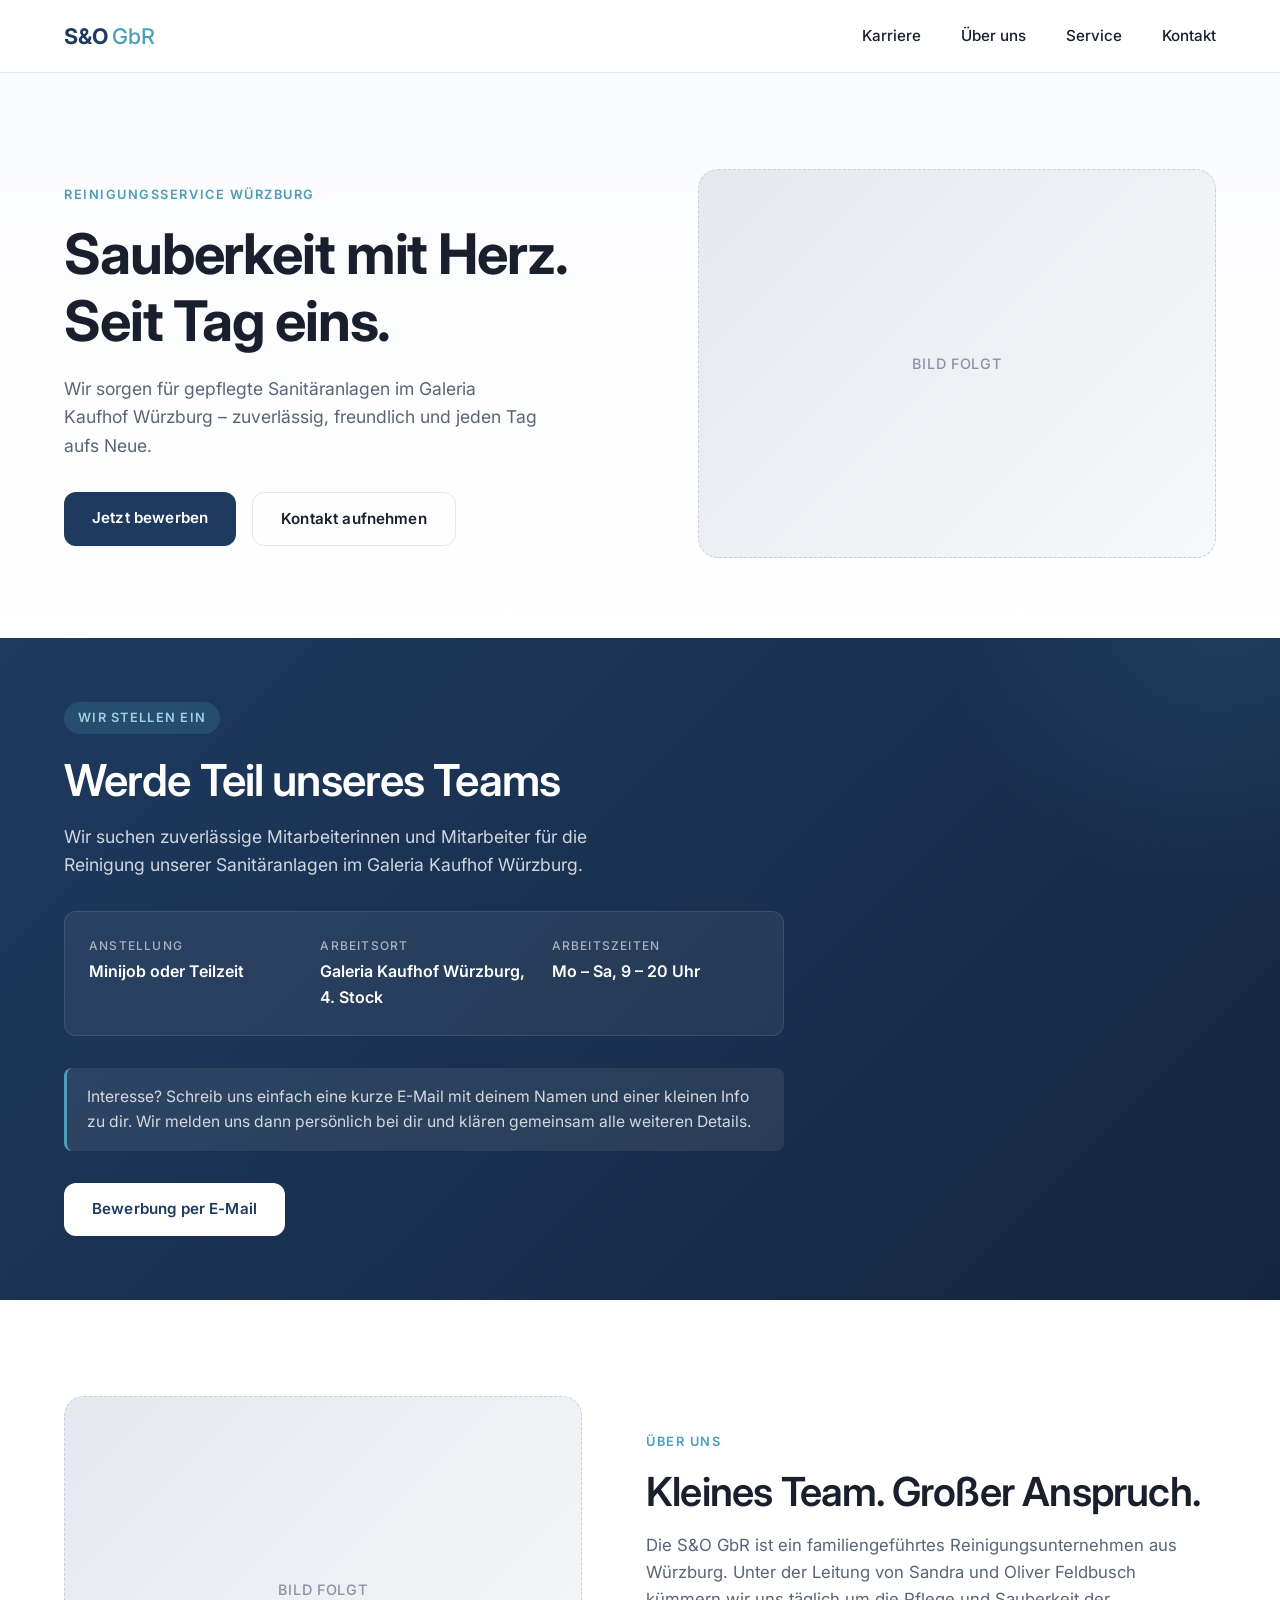
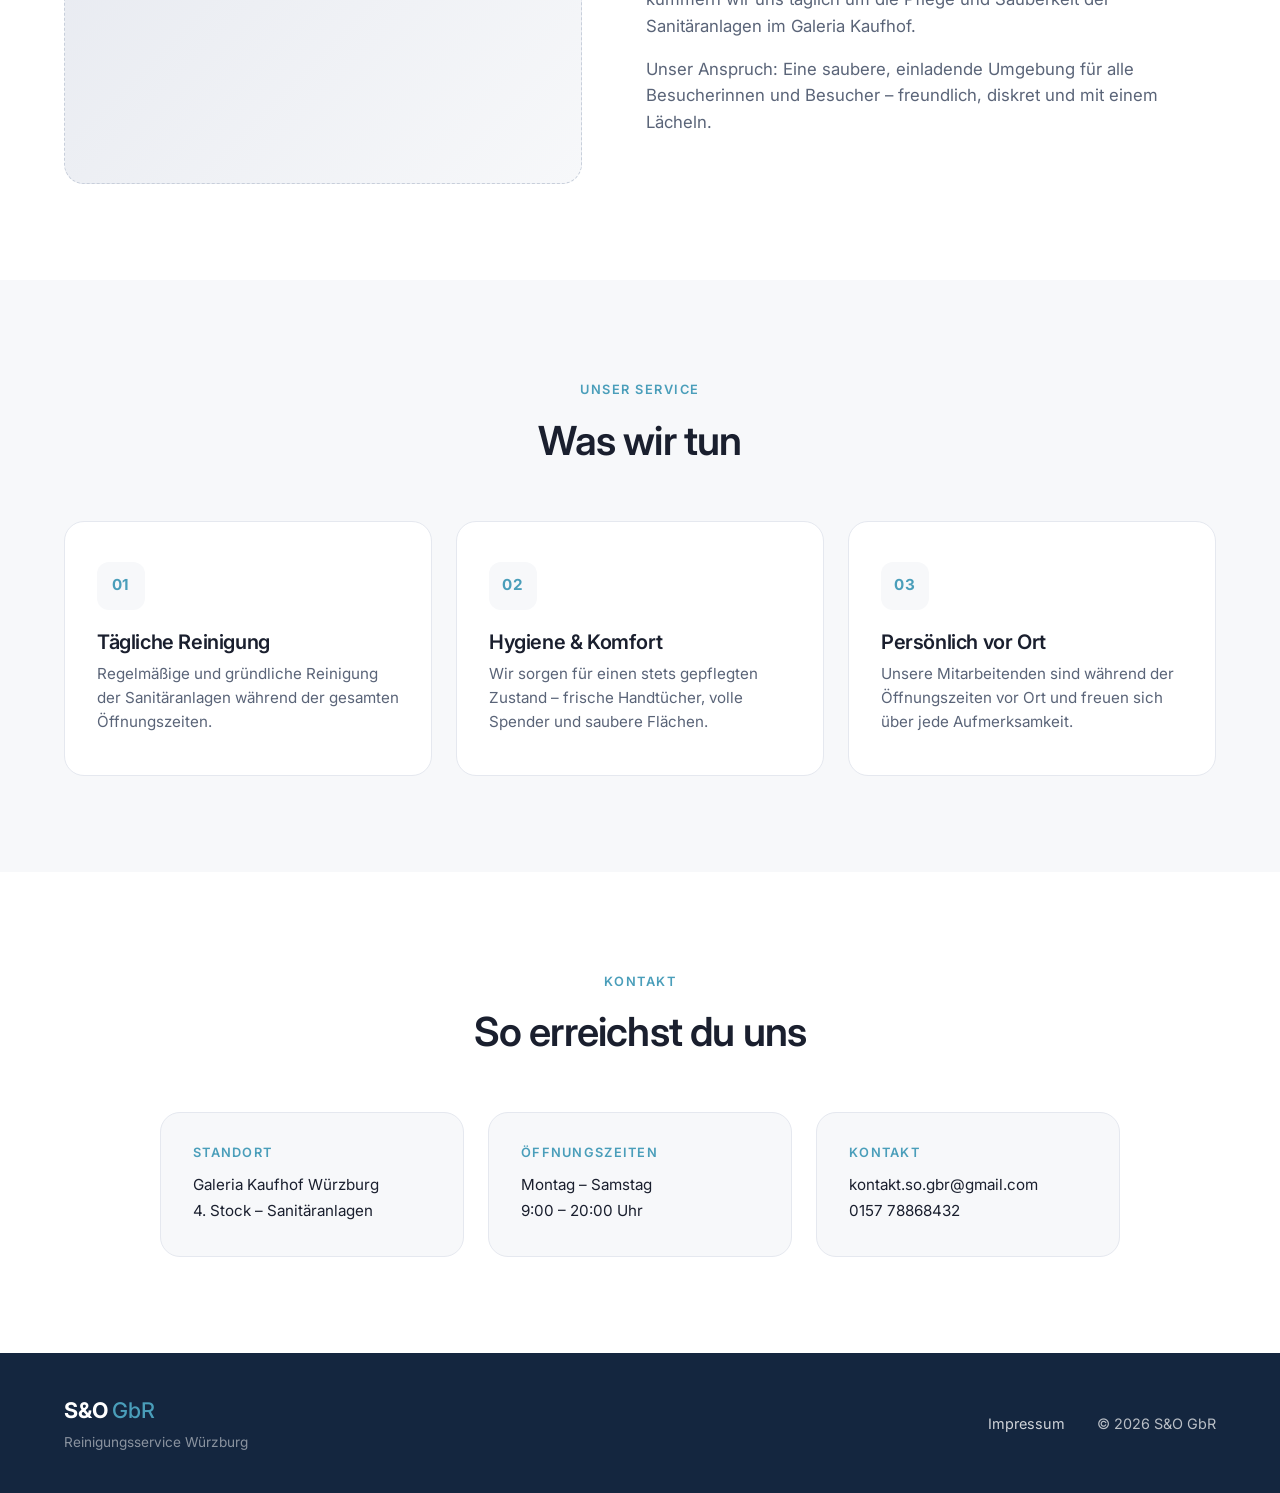
==== index.html @ 0037eb03 "Initial commit: S&O GbR Webseite" ====
<!DOCTYPE html>
<html lang="de">
<head>
    <meta charset="UTF-8">
    <meta name="viewport" content="width=device-width, initial-scale=1.0, viewport-fit=cover">
    <meta name="theme-color" content="#1e3a5f">

    <!-- SEO: Primary Meta Tags -->
    <title>S&O GbR – Reinigungsservice Galeria Kaufhof Würzburg | Sanitärreinigung</title>
    <meta name="description" content="S&O GbR – Professioneller Reinigungsservice für die Sanitäranlagen im Galeria Kaufhof Würzburg. Täglich gepflegte WC-Anlagen im 4. Stock. Wir suchen Mitarbeiter (Minijob/Teilzeit).">
    <meta name="keywords" content="Reinigungsservice Würzburg, Sanitärreinigung, Galeria Kaufhof Würzburg, WC Reinigung, Toilettenreinigung, S&O GbR, Minijob Würzburg, Reinigungskraft Würzburg, Jobs Reinigung Würzburg">
    <meta name="author" content="S&O GbR">
    <meta name="robots" content="index, follow">
    <meta name="language" content="German">
    <meta name="geo.region" content="DE-BY">
    <meta name="geo.placename" content="Würzburg">
    <meta name="geo.position" content="49.7913;9.9534">
    <meta name="ICBM" content="49.7913, 9.9534">

    <!-- Open Graph / Facebook -->
    <meta property="og:type" content="website">
    <meta property="og:locale" content="de_DE">
    <meta property="og:title" content="S&O GbR – Reinigungsservice Galeria Kaufhof Würzburg">
    <meta property="og:description" content="Professioneller Reinigungsservice für die Sanitäranlagen im Galeria Kaufhof Würzburg. Wir stellen ein – Minijob & Teilzeit verfügbar.">
    <meta property="og:site_name" content="S&O GbR">

    <!-- Twitter -->
    <meta name="twitter:card" content="summary_large_image">
    <meta name="twitter:title" content="S&O GbR – Reinigungsservice Galeria Kaufhof Würzburg">
    <meta name="twitter:description" content="Professioneller Reinigungsservice für die Sanitäranlagen im Galeria Kaufhof Würzburg.">

    <!-- Canonical -->
    <link rel="canonical" href="https://so-gbr.de/">

    <!-- Fonts & Stylesheet -->
    <link rel="stylesheet" href="style.css">
    <link rel="preconnect" href="https://fonts.googleapis.com">
    <link rel="preconnect" href="https://fonts.gstatic.com" crossorigin>
    <link href="https://fonts.googleapis.com/css2?family=Inter:wght@300;400;500;600;700&display=swap" rel="stylesheet">

    <!-- Structured Data (Schema.org) -->
    <script type="application/ld+json">
    {
        "@context": "https://schema.org",
        "@type": "LocalBusiness",
        "name": "S&O GbR",
        "description": "Reinigungsservice für die Sanitäranlagen im Galeria Kaufhof Würzburg.",
        "image": "https://so-gbr.de/images/og-image.jpg",
        "address": {
            "@type": "PostalAddress",
            "streetAddress": "Pariser Str. 1",
            "addressLocality": "Würzburg",
            "postalCode": "97084",
            "addressCountry": "DE"
        },
        "geo": {
            "@type": "GeoCoordinates",
            "latitude": 49.7913,
            "longitude": 9.9534
        },
        "telephone": "+4915778868432",
        "email": "kontakt.so.gbr@gmail.com",
        "openingHoursSpecification": [{
            "@type": "OpeningHoursSpecification",
            "dayOfWeek": ["Monday", "Tuesday", "Wednesday", "Thursday", "Friday", "Saturday"],
            "opens": "09:00",
            "closes": "20:00"
        }],
        "areaServed": {
            "@type": "City",
            "name": "Würzburg"
        }
    }
    </script>
</head>
<body>

    <!-- NAVIGATION -->
    <nav class="nav" role="navigation" aria-label="Hauptnavigation">
        <div class="container nav-inner">
            <a href="index.html" class="logo" aria-label="S&O GbR Startseite">S&amp;O <span>GbR</span></a>
            <button class="nav-toggle" aria-label="Menü öffnen" aria-expanded="false" aria-controls="nav-menu">
                <span></span>
                <span></span>
                <span></span>
            </button>
            <ul class="nav-links" id="nav-menu">
                <li><a href="#karriere">Karriere</a></li>
                <li><a href="#ueber-uns">Über uns</a></li>
                <li><a href="#service">Service</a></li>
                <li><a href="#kontakt">Kontakt</a></li>
            </ul>
        </div>
    </nav>

    <!-- HERO -->
    <header class="hero">
        <div class="container hero-inner">
            <div class="hero-text">
                <span class="eyebrow">Reinigungsservice Würzburg</span>
                <h1>Sauberkeit mit Herz.<br>Seit Tag eins.</h1>
                <p class="hero-sub">Wir sorgen für gepflegte Sanitäranlagen im Galeria Kaufhof Würzburg – zuverlässig, freundlich und jeden Tag aufs Neue.</p>
                <div class="hero-cta">
                    <a href="#karriere" class="btn btn-primary">Jetzt bewerben</a>
                    <a href="#kontakt" class="btn btn-ghost">Kontakt aufnehmen</a>
                </div>
            </div>
            <div class="hero-image">
                <div class="image-placeholder" role="img" aria-label="Platzhalter für Bild">
                    <span>Bild folgt</span>
                </div>
            </div>
        </div>
    </header>

    <!-- JOB BANNER -->
    <section class="job-banner" id="karriere" aria-labelledby="karriere-heading">
        <div class="container job-banner-inner">
            <div class="job-banner-content">
                <span class="job-badge">Wir stellen ein</span>
                <h2 id="karriere-heading">Werde Teil unseres Teams</h2>
                <p>Wir suchen zuverlässige Mitarbeiterinnen und Mitarbeiter für die Reinigung unserer Sanitäranlagen im Galeria Kaufhof Würzburg.</p>
                <ul class="job-features">
                    <li>
                        <span class="job-feature-label">Anstellung</span>
                        <span class="job-feature-value">Minijob oder Teilzeit</span>
                    </li>
                    <li>
                        <span class="job-feature-label">Arbeitsort</span>
                        <span class="job-feature-value">Galeria Kaufhof Würzburg, 4. Stock</span>
                    </li>
                    <li>
                        <span class="job-feature-label">Arbeitszeiten</span>
                        <span class="job-feature-value">Mo – Sa, 9 – 20 Uhr</span>
                    </li>
                </ul>
                <p class="job-hint">Interesse? Schreib uns einfach eine kurze E-Mail mit deinem Namen und einer kleinen Info zu dir. Wir melden uns dann persönlich bei dir und klären gemeinsam alle weiteren Details.</p>
                <a href="mailto:kontakt.so.gbr@gmail.com?subject=Bewerbung%20S%26O%20GbR" class="btn btn-primary">Bewerbung per E-Mail</a>
            </div>
        </div>
    </section>

    <!-- ÜBER UNS -->
    <section class="section" id="ueber-uns" aria-labelledby="ueber-heading">
        <div class="container section-grid">
            <div class="section-image">
                <div class="image-placeholder" role="img" aria-label="Platzhalter für Bild">
                    <span>Bild folgt</span>
                </div>
            </div>
            <div class="section-text">
                <span class="eyebrow">Über uns</span>
                <h2 id="ueber-heading">Kleines Team. Großer Anspruch.</h2>
                <p>Die S&amp;O GbR ist ein familiengeführtes Reinigungsunternehmen aus Würzburg. Unter der Leitung von Sandra und Oliver Feldbusch kümmern wir uns täglich um die Pflege und Sauberkeit der Sanitäranlagen im Galeria Kaufhof.</p>
                <p>Unser Anspruch: Eine saubere, einladende Umgebung für alle Besucherinnen und Besucher – freundlich, diskret und mit einem Lächeln.</p>
            </div>
        </div>
    </section>

    <!-- SERVICE -->
    <section class="section section-alt" id="service" aria-labelledby="service-heading">
        <div class="container">
            <div class="section-header">
                <span class="eyebrow">Unser Service</span>
                <h2 id="service-heading">Was wir tun</h2>
            </div>
            <div class="service-grid">
                <article class="service-card">
                    <div class="service-icon" aria-hidden="true">01</div>
                    <h3>Tägliche Reinigung</h3>
                    <p>Regelmäßige und gründliche Reinigung der Sanitäranlagen während der gesamten Öffnungszeiten.</p>
                </article>
                <article class="service-card">
                    <div class="service-icon" aria-hidden="true">02</div>
                    <h3>Hygiene &amp; Komfort</h3>
                    <p>Wir sorgen für einen stets gepflegten Zustand – frische Handtücher, volle Spender und saubere Flächen.</p>
                </article>
                <article class="service-card">
                    <div class="service-icon" aria-hidden="true">03</div>
                    <h3>Persönlich vor Ort</h3>
                    <p>Unsere Mitarbeitenden sind während der Öffnungszeiten vor Ort und freuen sich über jede Aufmerksamkeit.</p>
                </article>
            </div>
        </div>
    </section>

    <!-- KONTAKT -->
    <section class="section" id="kontakt" aria-labelledby="kontakt-heading">
        <div class="container">
            <div class="section-header">
                <span class="eyebrow">Kontakt</span>
                <h2 id="kontakt-heading">So erreichst du uns</h2>
            </div>
            <div class="contact-grid contact-grid-3">
                <div class="contact-card">
                    <h3>Standort</h3>
                    <p>Galeria Kaufhof Würzburg<br>4. Stock – Sanitäranlagen</p>
                </div>
                <div class="contact-card">
                    <h3>Öffnungszeiten</h3>
                    <p>Montag – Samstag<br>9:00 – 20:00 Uhr</p>
                </div>
                <div class="contact-card">
                    <h3>Kontakt</h3>
                    <p>
                        <a href="mailto:kontakt.so.gbr@gmail.com">kontakt.so.gbr@gmail.com</a><br>
                        <a href="tel:+4915778868432">0157 78868432</a>
                    </p>
                </div>
            </div>
        </div>
    </section>

    <!-- FOOTER -->
    <footer class="footer">
        <div class="container footer-inner">
            <div class="footer-left">
                <span class="logo">S&amp;O <span>GbR</span></span>
                <p>Reinigungsservice Würzburg</p>
            </div>
            <div class="footer-right">
                <a href="impressum.html">Impressum</a>
                <span>&copy; <span id="year"></span> S&amp;O GbR</span>
            </div>
        </div>
    </footer>

    <script>
        // Footer year
        document.getElementById('year').textContent = new Date().getFullYear();

        // Mobile menu toggle
        const navToggle = document.querySelector('.nav-toggle');
        const navLinks = document.getElementById('nav-menu');
        navToggle.addEventListener('click', () => {
            const expanded = navToggle.getAttribute('aria-expanded') === 'true';
            navToggle.setAttribute('aria-expanded', String(!expanded));
            navLinks.classList.toggle('is-open');
            navToggle.classList.toggle('is-open');
        });
        // Close menu after link click (mobile)
        navLinks.querySelectorAll('a').forEach(link => {
            link.addEventListener('click', () => {
                navLinks.classList.remove('is-open');
                navToggle.classList.remove('is-open');
                navToggle.setAttribute('aria-expanded', 'false');
            });
        });
    </script>
</body>
</html>
---- style.css ----
/* ============================================
   S&O GbR – Stylesheet
   Clean, minimalistic, professional
   ============================================ */

:root {
    --color-bg: #ffffff;
    --color-bg-alt: #f7f8fa;
    --color-text: #1a1f2e;
    --color-text-muted: #5a6478;
    --color-border: #e5e8ef;
    --color-primary: #1e3a5f;
    --color-primary-dark: #14263f;
    --color-accent: #4a9eba;
    --color-white: #ffffff;

    --radius: 12px;
    --radius-lg: 20px;
    --shadow-sm: 0 1px 2px rgba(20, 38, 63, 0.04);
    --shadow-md: 0 8px 24px rgba(20, 38, 63, 0.08);
    --shadow-lg: 0 20px 60px rgba(20, 38, 63, 0.12);

    --transition: 0.25s ease;
}

* {
    margin: 0;
    padding: 0;
    box-sizing: border-box;
}

html {
    scroll-behavior: smooth;
}

body {
    font-family: 'Inter', -apple-system, BlinkMacSystemFont, 'Segoe UI', sans-serif;
    font-size: 16px;
    line-height: 1.6;
    color: var(--color-text);
    background: var(--color-bg);
    -webkit-font-smoothing: antialiased;
    -moz-osx-font-smoothing: grayscale;
}

.container {
    max-width: 1200px;
    margin: 0 auto;
    padding: 0 24px;
}

/* TYPOGRAPHY */
h1, h2, h3 {
    font-weight: 600;
    line-height: 1.2;
    letter-spacing: -0.02em;
    color: var(--color-text);
}

h1 {
    font-size: clamp(2.2rem, 5vw, 3.5rem);
    font-weight: 700;
}

h2 {
    font-size: clamp(1.75rem, 3.5vw, 2.5rem);
    margin-bottom: 1rem;
}

h3 {
    font-size: 1.25rem;
    margin-bottom: 0.5rem;
}

p {
    color: var(--color-text-muted);
}

.eyebrow {
    display: inline-block;
    font-size: 0.8rem;
    font-weight: 600;
    text-transform: uppercase;
    letter-spacing: 0.12em;
    color: var(--color-accent);
    margin-bottom: 1rem;
}

/* NAVIGATION */
.nav {
    position: sticky;
    top: 0;
    z-index: 100;
    background: rgba(255, 255, 255, 0.85);
    backdrop-filter: saturate(180%) blur(12px);
    -webkit-backdrop-filter: saturate(180%) blur(12px);
    border-bottom: 1px solid var(--color-border);
}

.nav-inner {
    display: flex;
    align-items: center;
    justify-content: space-between;
    height: 72px;
}

.logo {
    font-size: 1.35rem;
    font-weight: 700;
    color: var(--color-primary);
    text-decoration: none;
    letter-spacing: -0.01em;
}

.logo span {
    color: var(--color-accent);
    font-weight: 500;
}

.nav-links {
    display: flex;
    list-style: none;
    gap: 2.5rem;
    align-items: center;
}

.nav-links a {
    color: var(--color-text);
    text-decoration: none;
    font-size: 0.95rem;
    font-weight: 500;
    transition: color var(--transition);
}

.nav-links a:hover {
    color: var(--color-accent);
}

/* MOBILE NAV TOGGLE (Hamburger) */
.nav-toggle {
    display: none;
    background: transparent;
    border: none;
    cursor: pointer;
    padding: 8px;
    width: 44px;
    height: 44px;
    flex-direction: column;
    justify-content: center;
    align-items: center;
    gap: 5px;
    z-index: 110;
}

.nav-toggle span {
    display: block;
    width: 24px;
    height: 2px;
    background: var(--color-text);
    border-radius: 2px;
    transition: transform var(--transition), opacity var(--transition);
    transform-origin: center;
}

.nav-toggle.is-open span:nth-child(1) {
    transform: translateY(7px) rotate(45deg);
}

.nav-toggle.is-open span:nth-child(2) {
    opacity: 0;
}

.nav-toggle.is-open span:nth-child(3) {
    transform: translateY(-7px) rotate(-45deg);
}

/* BUTTONS */
.btn {
    display: inline-block;
    padding: 14px 28px;
    border-radius: var(--radius);
    font-size: 0.95rem;
    font-weight: 600;
    text-decoration: none;
    transition: all var(--transition);
    cursor: pointer;
    border: none;
    letter-spacing: 0.01em;
}

.btn-primary {
    background: var(--color-primary);
    color: var(--color-white);
    box-shadow: var(--shadow-sm);
}

.btn-primary:hover {
    background: var(--color-primary-dark);
    transform: translateY(-2px);
    box-shadow: var(--shadow-md);
}

.btn-ghost {
    background: transparent;
    color: var(--color-text);
    border: 1px solid var(--color-border);
}

.btn-ghost:hover {
    border-color: var(--color-primary);
    color: var(--color-primary);
}

/* HERO */
.hero {
    padding: 6rem 0 5rem;
    background: linear-gradient(180deg, #fafbfd 0%, #ffffff 100%);
}

.hero-inner {
    display: grid;
    grid-template-columns: 1.1fr 1fr;
    gap: 4rem;
    align-items: center;
}

.hero-text h1 {
    margin-bottom: 1.25rem;
}

.hero-sub {
    font-size: 1.1rem;
    margin-bottom: 2rem;
    max-width: 480px;
}

.hero-cta {
    display: flex;
    gap: 1rem;
    flex-wrap: wrap;
}

.hero-image {
    position: relative;
}

/* IMAGE PLACEHOLDER */
.image-placeholder {
    width: 100%;
    aspect-ratio: 4 / 3;
    background: linear-gradient(135deg, #e5e8ef 0%, #f7f8fa 100%);
    border: 1px dashed #c8cfdb;
    border-radius: var(--radius-lg);
    display: flex;
    align-items: center;
    justify-content: center;
    color: #8a94a8;
    font-size: 0.9rem;
    font-weight: 500;
    letter-spacing: 0.05em;
    text-transform: uppercase;
}

/* JOB BANNER */
.job-banner {
    padding: 4rem 0;
    background: linear-gradient(135deg, var(--color-primary) 0%, var(--color-primary-dark) 100%);
    color: var(--color-white);
    position: relative;
    overflow: hidden;
}

.job-banner::before {
    content: '';
    position: absolute;
    top: -50%;
    right: -20%;
    width: 600px;
    height: 600px;
    background: radial-gradient(circle, rgba(74, 158, 186, 0.15) 0%, transparent 70%);
    pointer-events: none;
}

.job-banner-inner {
    position: relative;
    z-index: 1;
}

.job-banner-content {
    max-width: 720px;
}

.job-badge {
    display: inline-block;
    padding: 6px 14px;
    background: rgba(74, 158, 186, 0.2);
    color: #9dd0e0;
    border-radius: 100px;
    font-size: 0.8rem;
    font-weight: 600;
    text-transform: uppercase;
    letter-spacing: 0.1em;
    margin-bottom: 1.25rem;
}

.job-banner h2 {
    color: var(--color-white);
    font-size: clamp(1.8rem, 4vw, 2.75rem);
    margin-bottom: 1rem;
}

.job-banner p {
    color: rgba(255, 255, 255, 0.8);
    font-size: 1.1rem;
    margin-bottom: 2rem;
    max-width: 580px;
}

.job-hint {
    background: rgba(255, 255, 255, 0.08);
    border-left: 3px solid var(--color-accent);
    padding: 1rem 1.25rem;
    border-radius: 8px;
    font-size: 0.98rem !important;
    line-height: 1.65 !important;
    margin-top: -0.5rem !important;
    margin-bottom: 2rem !important;
    max-width: none !important;
}

.job-features {
    list-style: none;
    display: grid;
    grid-template-columns: repeat(3, 1fr);
    gap: 1.5rem;
    margin-bottom: 2.5rem;
    padding: 1.5rem;
    background: rgba(255, 255, 255, 0.06);
    border: 1px solid rgba(255, 255, 255, 0.1);
    border-radius: var(--radius);
}

.job-features li {
    display: flex;
    flex-direction: column;
    gap: 4px;
}

.job-feature-label {
    font-size: 0.75rem;
    text-transform: uppercase;
    letter-spacing: 0.1em;
    color: rgba(255, 255, 255, 0.6);
    font-weight: 500;
}

.job-feature-value {
    font-size: 1rem;
    color: var(--color-white);
    font-weight: 600;
}

.job-banner .btn-primary {
    background: var(--color-white);
    color: var(--color-primary);
}

.job-banner .btn-primary:hover {
    background: #f0f4fa;
}

/* SECTIONS */
.section {
    padding: 6rem 0;
}

.section-alt {
    background: var(--color-bg-alt);
}

.section-header {
    text-align: center;
    max-width: 600px;
    margin: 0 auto 3.5rem;
}

.section-grid {
    display: grid;
    grid-template-columns: 1fr 1.1fr;
    gap: 4rem;
    align-items: center;
}

.section-text p {
    margin-bottom: 1rem;
    font-size: 1.05rem;
}

/* SERVICE CARDS */
.service-grid {
    display: grid;
    grid-template-columns: repeat(3, 1fr);
    gap: 1.5rem;
}

.service-card {
    background: var(--color-white);
    padding: 2.5rem 2rem;
    border-radius: var(--radius-lg);
    border: 1px solid var(--color-border);
    transition: all var(--transition);
}

.service-card:hover {
    transform: translateY(-4px);
    box-shadow: var(--shadow-md);
    border-color: transparent;
}

.service-icon {
    display: inline-flex;
    align-items: center;
    justify-content: center;
    width: 48px;
    height: 48px;
    background: var(--color-bg-alt);
    color: var(--color-accent);
    border-radius: 12px;
    font-weight: 700;
    font-size: 0.95rem;
    margin-bottom: 1.25rem;
    letter-spacing: 0.05em;
}

.service-card p {
    font-size: 0.95rem;
}

/* CONTACT */
.contact-grid {
    display: grid;
    grid-template-columns: repeat(4, 1fr);
    gap: 1.5rem;
}

.contact-grid-3 {
    grid-template-columns: repeat(3, 1fr);
    max-width: 960px;
    margin: 0 auto;
}

.contact-card {
    background: var(--color-bg-alt);
    padding: 2rem;
    border-radius: var(--radius-lg);
    border: 1px solid var(--color-border);
}

.contact-card h3 {
    font-size: 0.8rem;
    text-transform: uppercase;
    letter-spacing: 0.1em;
    color: var(--color-accent);
    margin-bottom: 0.75rem;
    font-weight: 600;
}

.contact-card p {
    color: var(--color-text);
    font-size: 0.95rem;
    line-height: 1.7;
}

.contact-card a {
    color: var(--color-text);
    text-decoration: none;
    transition: color var(--transition);
}

.contact-card a:hover {
    color: var(--color-accent);
}

/* FOOTER */
.footer {
    background: var(--color-primary-dark);
    color: rgba(255, 255, 255, 0.7);
    padding: 2.5rem 0;
}

.footer-inner {
    display: flex;
    align-items: center;
    justify-content: space-between;
    flex-wrap: wrap;
    gap: 1rem;
}

.footer .logo {
    color: var(--color-white);
}

.footer .logo span {
    color: var(--color-accent);
}

.footer-left p {
    font-size: 0.85rem;
    color: rgba(255, 255, 255, 0.5);
    margin-top: 4px;
}

.footer-right {
    display: flex;
    align-items: center;
    gap: 2rem;
    font-size: 0.9rem;
}

.footer-right a {
    color: rgba(255, 255, 255, 0.8);
    text-decoration: none;
    transition: color var(--transition);
}

.footer-right a:hover {
    color: var(--color-white);
}

/* IMPRESSUM PAGE */
.page-header {
    padding: 5rem 0 3rem;
    background: var(--color-bg-alt);
    border-bottom: 1px solid var(--color-border);
}

.page-header h1 {
    font-size: clamp(2rem, 4vw, 3rem);
}

.legal-content {
    padding: 4rem 0 6rem;
    max-width: 800px;
    margin: 0 auto;
}

.legal-content h2 {
    font-size: 1.4rem;
    margin-top: 2.5rem;
    margin-bottom: 0.75rem;
    color: var(--color-primary);
}

.legal-content h2:first-child {
    margin-top: 0;
}

.legal-content p {
    margin-bottom: 1rem;
    color: var(--color-text);
    font-size: 1rem;
    line-height: 1.75;
}

.legal-content a {
    color: var(--color-accent);
    text-decoration: none;
}

.legal-content a:hover {
    text-decoration: underline;
}

.back-link {
    display: inline-block;
    margin-bottom: 2rem;
    color: var(--color-text-muted);
    text-decoration: none;
    font-size: 0.9rem;
    font-weight: 500;
}

.back-link:hover {
    color: var(--color-primary);
}

/* RESPONSIVE */
@media (max-width: 960px) {
    .hero {
        padding: 4rem 0 3rem;
    }
    .hero-inner,
    .section-grid {
        grid-template-columns: 1fr;
        gap: 2.5rem;
    }
    .service-grid {
        grid-template-columns: 1fr;
    }
    .contact-grid,
    .contact-grid-3 {
        grid-template-columns: repeat(2, 1fr);
    }
    .job-features {
        grid-template-columns: 1fr;
    }
    .section {
        padding: 4rem 0;
    }
}

/* MOBILE (≤ 768px) */
@media (max-width: 768px) {
    .container {
        padding: 0 20px;
    }
    .nav-toggle {
        display: flex;
    }
    .nav-links {
        position: fixed;
        top: 72px;
        right: 0;
        left: 0;
        bottom: 0;
        background: var(--color-white);
        flex-direction: column;
        align-items: flex-start;
        justify-content: flex-start;
        gap: 0;
        padding: 2rem 24px;
        transform: translateX(100%);
        transition: transform 0.3s cubic-bezier(0.4, 0, 0.2, 1);
        border-top: 1px solid var(--color-border);
        overflow-y: auto;
    }
    .nav-links.is-open {
        transform: translateX(0);
    }
    .nav-links li {
        width: 100%;
        border-bottom: 1px solid var(--color-border);
    }
    .nav-links a {
        display: block;
        padding: 1.25rem 0;
        font-size: 1.1rem;
        width: 100%;
    }

    .hero {
        padding: 3rem 0 2.5rem;
    }
    h1 {
        font-size: 2rem;
    }
    h2 {
        font-size: 1.6rem;
    }
    .hero-sub {
        font-size: 1rem;
    }
    .hero-cta {
        flex-direction: column;
        width: 100%;
    }
    .hero-cta .btn {
        width: 100%;
        text-align: center;
    }
    .btn {
        padding: 14px 24px;
        font-size: 0.95rem;
    }

    .job-banner {
        padding: 3rem 0;
    }
    .job-features {
        padding: 1.25rem;
        gap: 1.25rem;
    }
    .job-banner h2 {
        font-size: 1.6rem;
    }
    .job-banner p {
        font-size: 1rem;
    }
    .job-hint {
        font-size: 0.95rem !important;
        padding: 0.9rem 1rem;
    }

    .section {
        padding: 3.5rem 0;
    }
    .section-header {
        margin-bottom: 2.5rem;
    }
    .service-card {
        padding: 2rem 1.5rem;
    }

    .contact-grid,
    .contact-grid-3 {
        grid-template-columns: 1fr;
    }
    .contact-card {
        padding: 1.5rem;
    }

    .footer {
        padding: 2rem 0;
    }
    .footer-inner {
        flex-direction: column;
        text-align: center;
    }
    .footer-right {
        flex-direction: column;
        gap: 0.5rem;
    }

    .page-header {
        padding: 3rem 0 2rem;
    }
    .legal-content {
        padding: 2.5rem 0 4rem;
    }
}

@media (max-width: 400px) {
    h1 {
        font-size: 1.75rem;
    }
    .logo {
        font-size: 1.2rem;
    }
    .eyebrow {
        font-size: 0.7rem;
    }
}

/* Touch-friendly tap targets */
@media (hover: none) and (pointer: coarse) {
    .btn,
    .nav-links a,
    .contact-card a {
        min-height: 44px;
    }
    .service-card:hover {
        transform: none;
    }
}

/* Reduced motion */
@media (prefers-reduced-motion: reduce) {
    *,
    *::before,
    *::after {
        animation-duration: 0.01ms !important;
        transition-duration: 0.01ms !important;
        scroll-behavior: auto !important;
    }
}
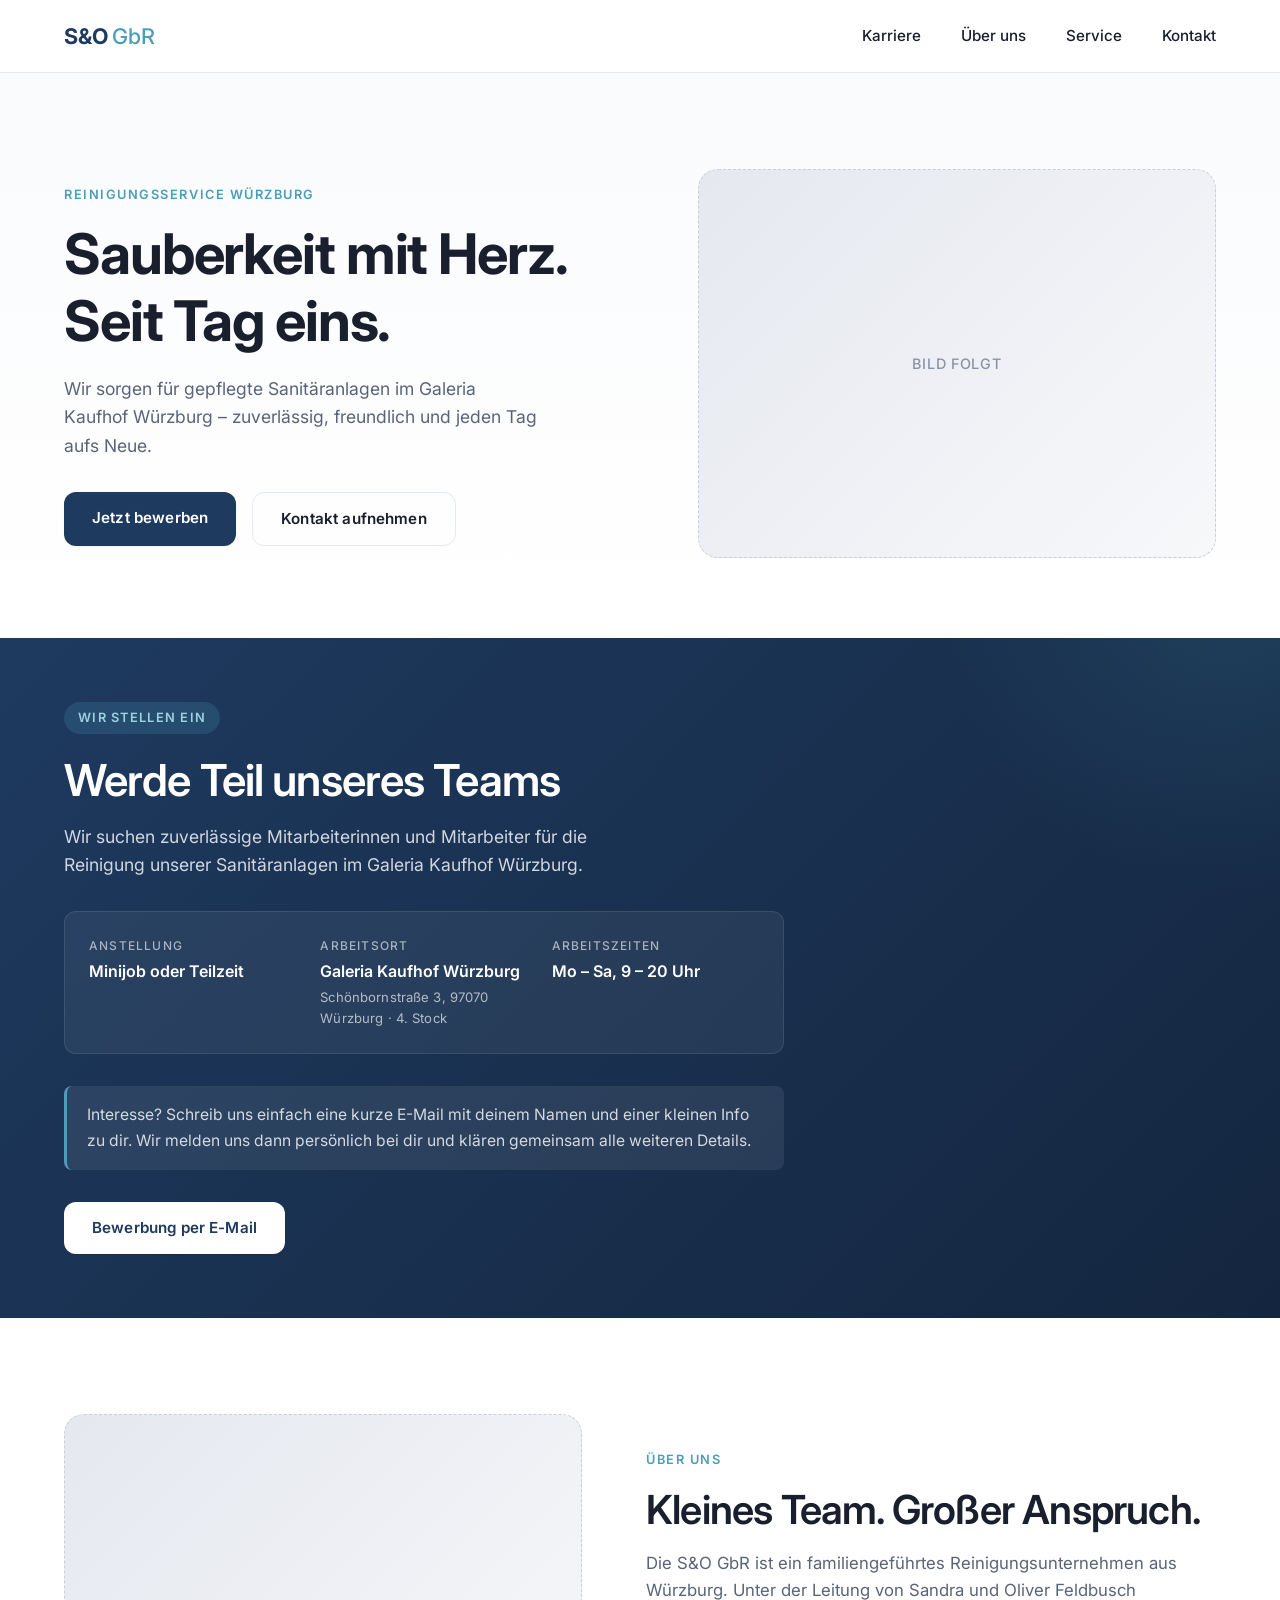
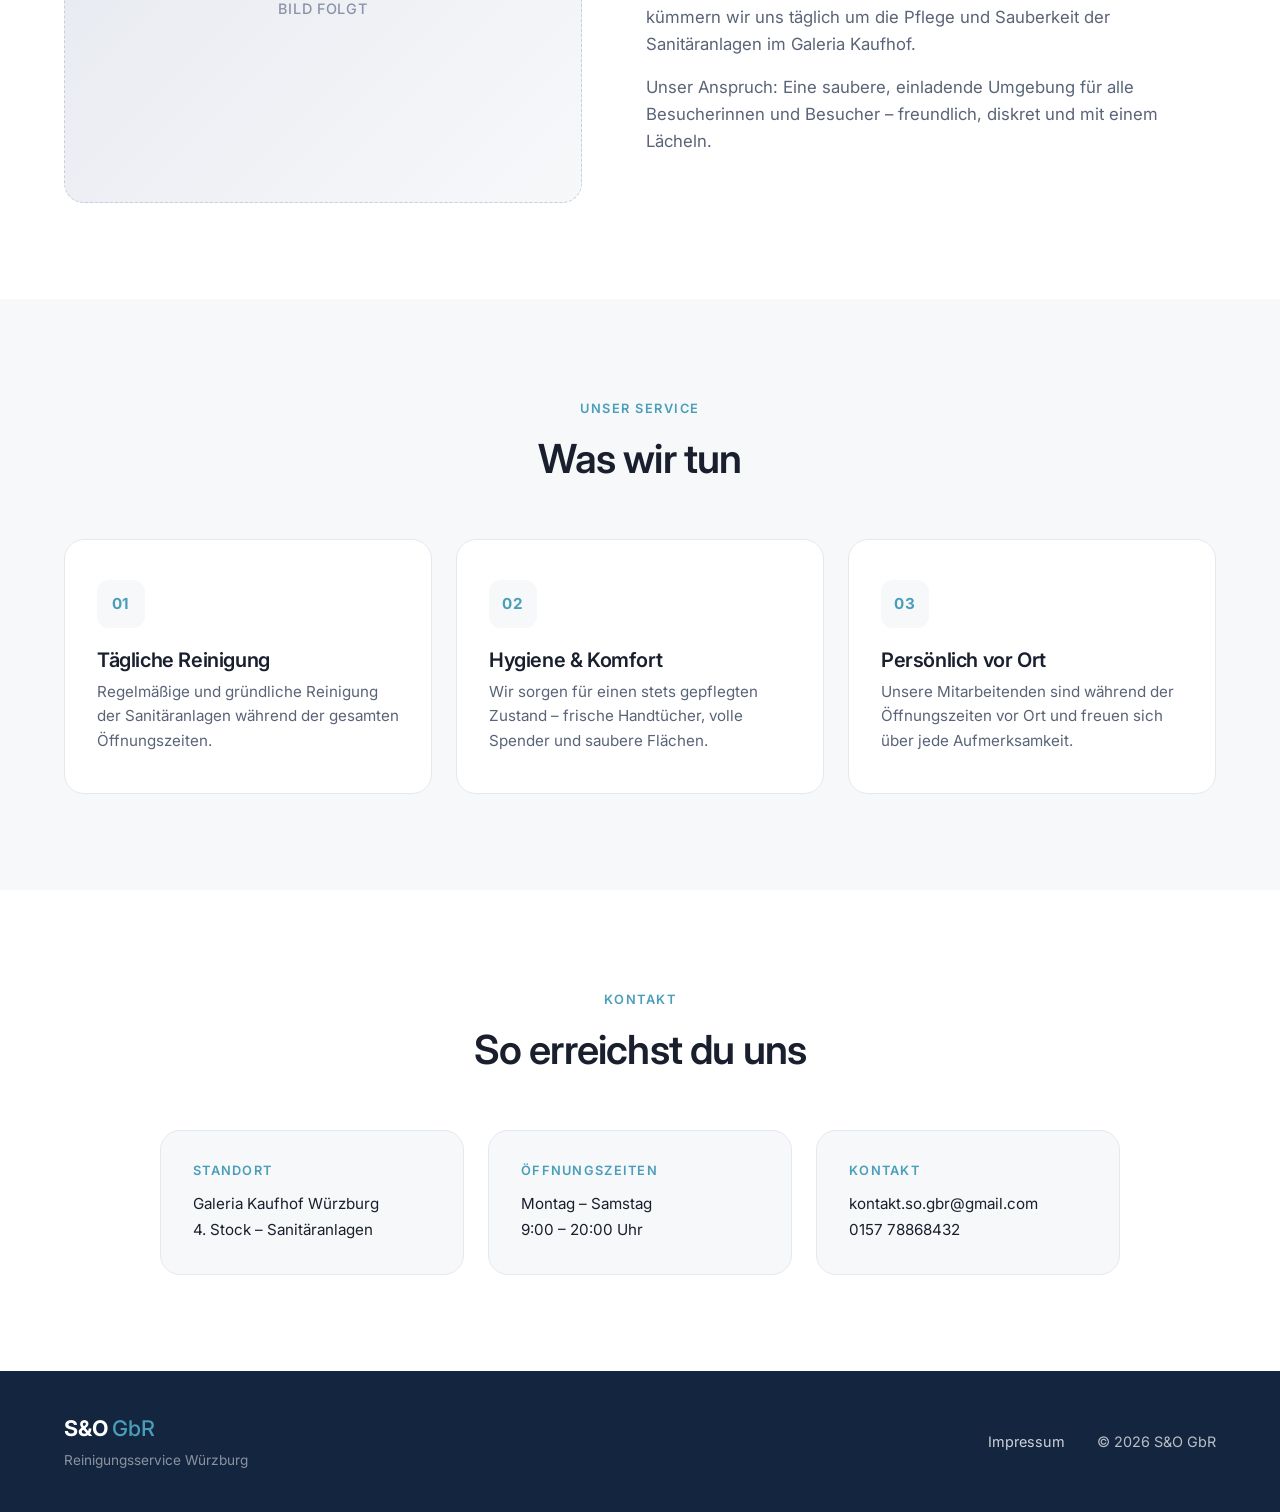
==== commit 252e0a0f: "Add: Kaufhof-Adresse im Karriere-Banner" ====
--- a/index.html
+++ b/index.html
@@ -127,7 +127,7 @@
                     </li>
                     <li>
                         <span class="job-feature-label">Arbeitsort</span>
-                        <span class="job-feature-value">Galeria Kaufhof Würzburg, 4. Stock</span>
+                        <span class="job-feature-value">Galeria Kaufhof Würzburg<br><span class="job-feature-sub">Schönbornstraße 3, 97070 Würzburg · 4. Stock</span></span>
                     </li>
                     <li>
                         <span class="job-feature-label">Arbeitszeiten</span>
--- a/style.css
+++ b/style.css
@@ -360,6 +360,15 @@
     font-weight: 600;
 }
 
+.job-feature-sub {
+    display: block;
+    font-size: 0.82rem;
+    color: rgba(255, 255, 255, 0.65);
+    font-weight: 400;
+    margin-top: 2px;
+    letter-spacing: 0.01em;
+}
+
 .job-banner .btn-primary {
     background: var(--color-white);
     color: var(--color-primary);
@@ -615,37 +624,34 @@
         padding: 0 20px;
     }
     .nav-toggle {
-        display: flex;
+        display: none;
+    }
+    .nav {
+        padding: 14px 0 10px;
+    }
+    .nav-inner {
+        flex-direction: column;
+        gap: 10px;
+        height: auto;
     }
     .nav-links {
-        position: fixed;
-        top: 72px;
-        right: 0;
-        left: 0;
-        bottom: 0;
-        background: var(--color-white);
-        flex-direction: column;
-        align-items: flex-start;
-        justify-content: flex-start;
-        gap: 0;
-        padding: 2rem 24px;
-        transform: translateX(100%);
-        transition: transform 0.3s cubic-bezier(0.4, 0, 0.2, 1);
-        border-top: 1px solid var(--color-border);
-        overflow-y: auto;
-    }
-    .nav-links.is-open {
-        transform: translateX(0);
+        position: static;
+        flex-direction: row;
+        flex-wrap: wrap;
+        justify-content: center;
+        gap: 1.25rem 1.5rem;
+        padding: 0;
+        background: transparent;
+        transform: none;
+        border: none;
+        width: 100%;
     }
     .nav-links li {
-        width: 100%;
-        border-bottom: 1px solid var(--color-border);
+        border: none;
     }
     .nav-links a {
-        display: block;
-        padding: 1.25rem 0;
-        font-size: 1.1rem;
-        width: 100%;
+        font-size: 0.95rem;
+        padding: 4px 0;
     }
 
     .hero {
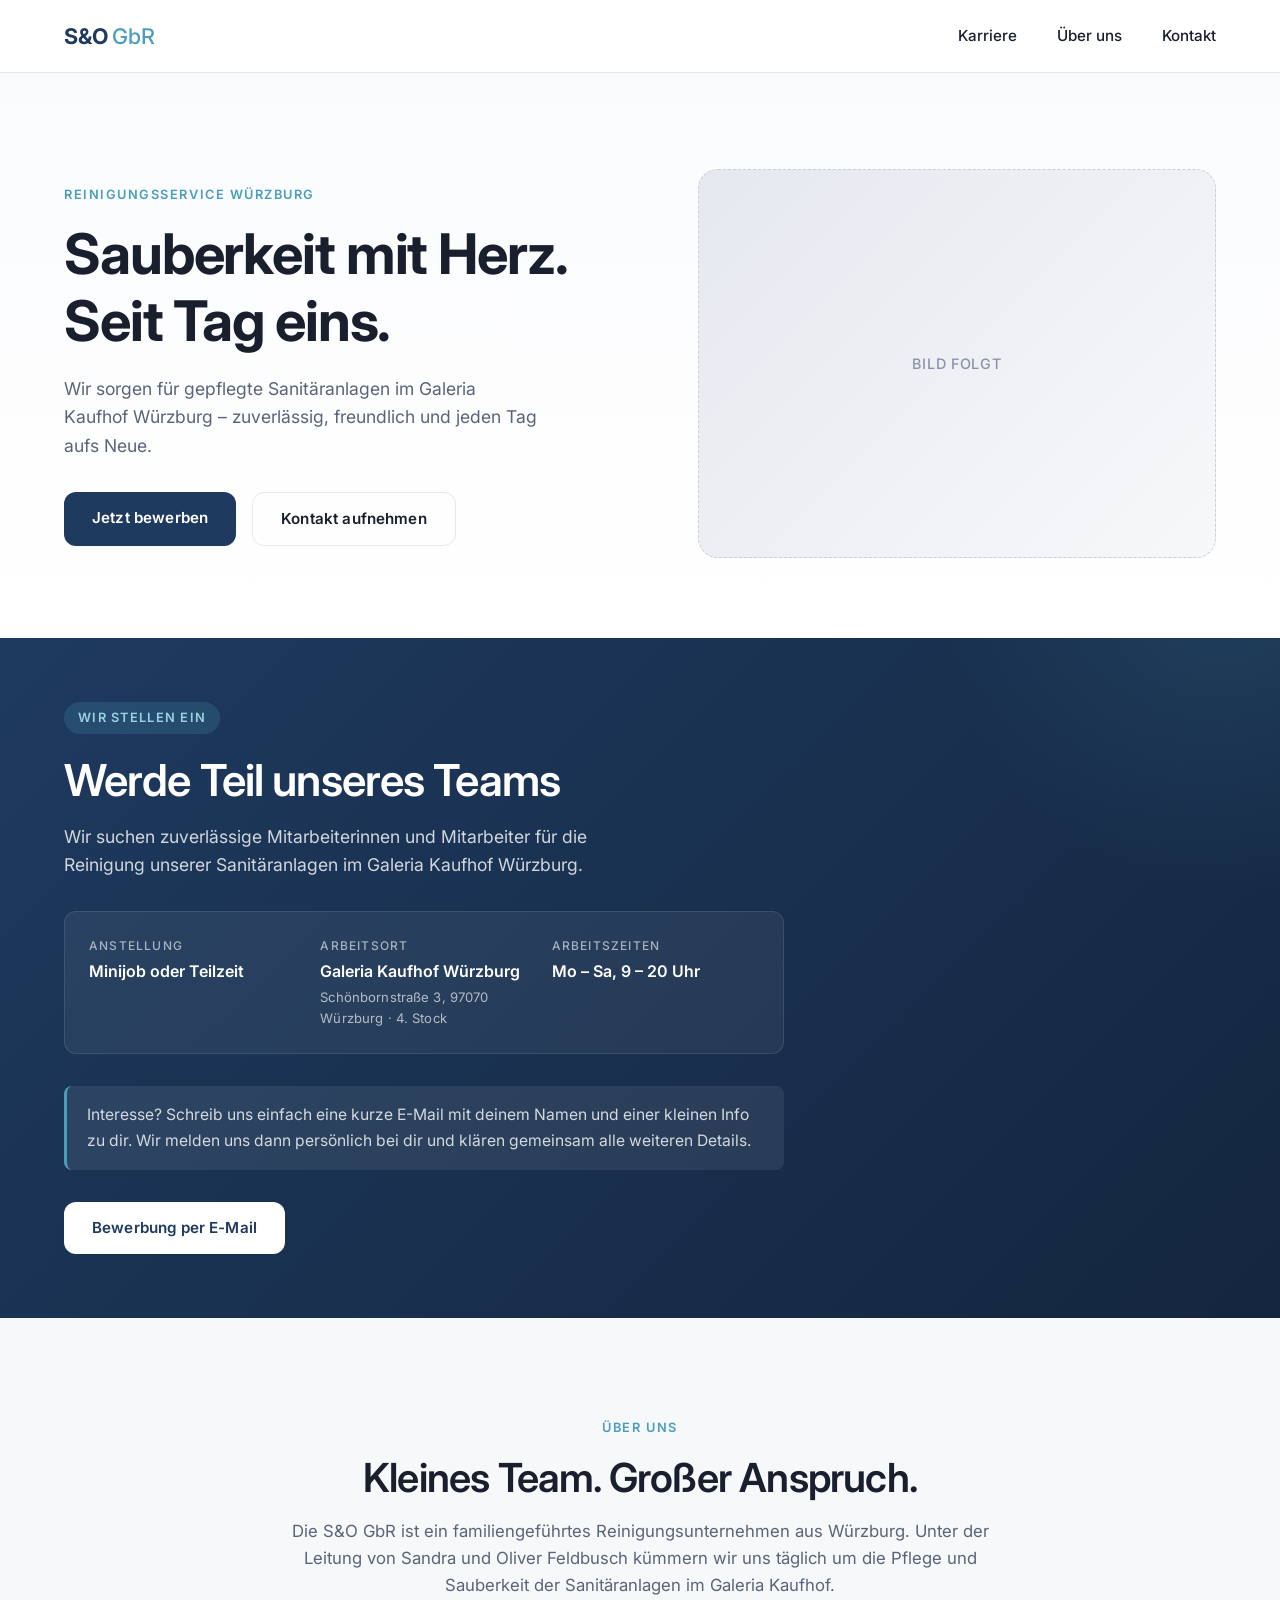
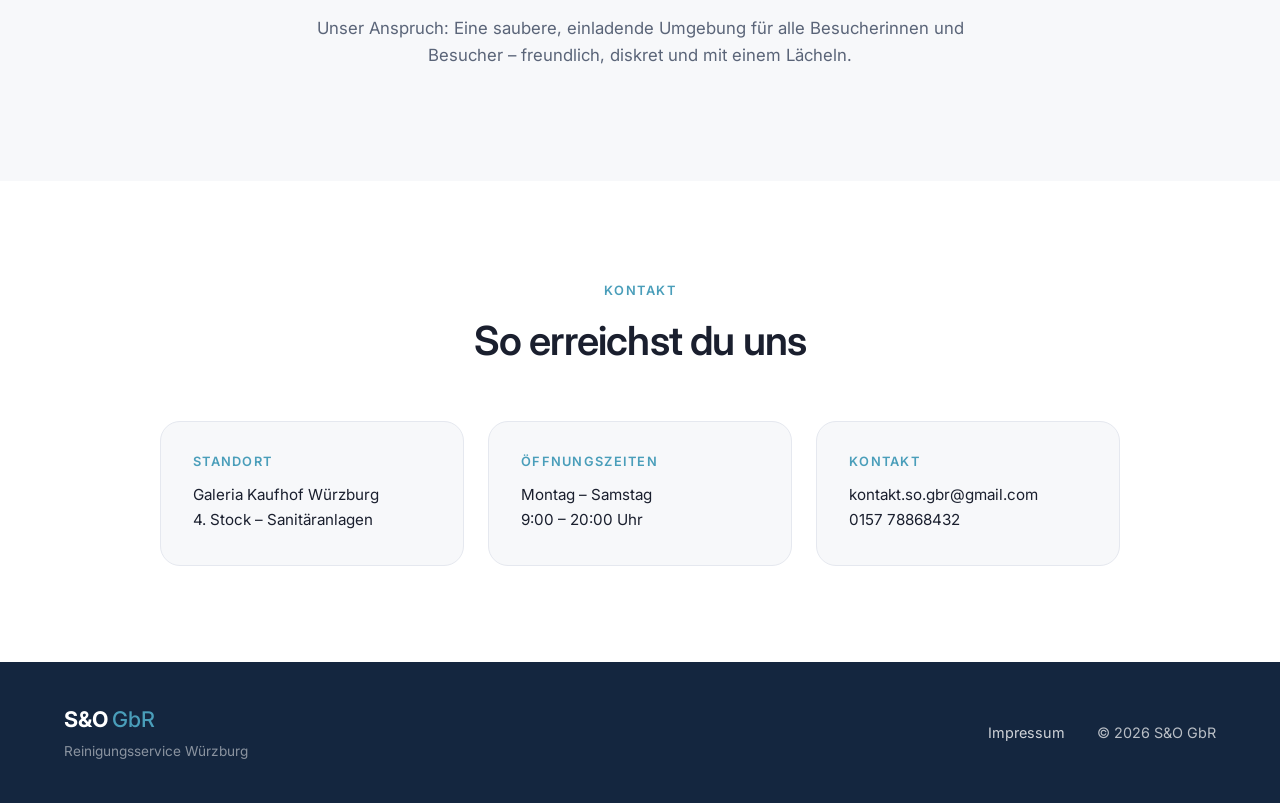
==== commit 3881c48c: "Remove: Service-Sektion und zweiter Bild-Platzhalter" ====
--- a/index.html
+++ b/index.html
@@ -87,7 +87,6 @@
             <ul class="nav-links" id="nav-menu">
                 <li><a href="#karriere">Karriere</a></li>
                 <li><a href="#ueber-uns">Über uns</a></li>
-                <li><a href="#service">Service</a></li>
                 <li><a href="#kontakt">Kontakt</a></li>
             </ul>
         </div>
@@ -141,45 +140,13 @@
     </section>
 
     <!-- ÜBER UNS -->
-    <section class="section" id="ueber-uns" aria-labelledby="ueber-heading">
-        <div class="container section-grid">
-            <div class="section-image">
-                <div class="image-placeholder" role="img" aria-label="Platzhalter für Bild">
-                    <span>Bild folgt</span>
-                </div>
-            </div>
-            <div class="section-text">
+    <section class="section section-alt" id="ueber-uns" aria-labelledby="ueber-heading">
+        <div class="container">
+            <div class="section-text section-text-centered">
                 <span class="eyebrow">Über uns</span>
                 <h2 id="ueber-heading">Kleines Team. Großer Anspruch.</h2>
                 <p>Die S&amp;O GbR ist ein familiengeführtes Reinigungsunternehmen aus Würzburg. Unter der Leitung von Sandra und Oliver Feldbusch kümmern wir uns täglich um die Pflege und Sauberkeit der Sanitäranlagen im Galeria Kaufhof.</p>
                 <p>Unser Anspruch: Eine saubere, einladende Umgebung für alle Besucherinnen und Besucher – freundlich, diskret und mit einem Lächeln.</p>
-            </div>
-        </div>
-    </section>
-
-    <!-- SERVICE -->
-    <section class="section section-alt" id="service" aria-labelledby="service-heading">
-        <div class="container">
-            <div class="section-header">
-                <span class="eyebrow">Unser Service</span>
-                <h2 id="service-heading">Was wir tun</h2>
-            </div>
-            <div class="service-grid">
-                <article class="service-card">
-                    <div class="service-icon" aria-hidden="true">01</div>
-                    <h3>Tägliche Reinigung</h3>
-                    <p>Regelmäßige und gründliche Reinigung der Sanitäranlagen während der gesamten Öffnungszeiten.</p>
-                </article>
-                <article class="service-card">
-                    <div class="service-icon" aria-hidden="true">02</div>
-                    <h3>Hygiene &amp; Komfort</h3>
-                    <p>Wir sorgen für einen stets gepflegten Zustand – frische Handtücher, volle Spender und saubere Flächen.</p>
-                </article>
-                <article class="service-card">
-                    <div class="service-icon" aria-hidden="true">03</div>
-                    <h3>Persönlich vor Ort</h3>
-                    <p>Unsere Mitarbeitenden sind während der Öffnungszeiten vor Ort und freuen sich über jede Aufmerksamkeit.</p>
-                </article>
             </div>
         </div>
     </section>
@@ -229,23 +196,32 @@
         // Footer year
         document.getElementById('year').textContent = new Date().getFullYear();
 
-        // Mobile menu toggle
-        const navToggle = document.querySelector('.nav-toggle');
-        const navLinks = document.getElementById('nav-menu');
-        navToggle.addEventListener('click', () => {
-            const expanded = navToggle.getAttribute('aria-expanded') === 'true';
-            navToggle.setAttribute('aria-expanded', String(!expanded));
-            navLinks.classList.toggle('is-open');
-            navToggle.classList.toggle('is-open');
-        });
-        // Close menu after link click (mobile)
-        navLinks.querySelectorAll('a').forEach(link => {
-            link.addEventListener('click', () => {
-                navLinks.classList.remove('is-open');
-                navToggle.classList.remove('is-open');
-                navToggle.setAttribute('aria-expanded', 'false');
-            });
-        });
+        // Hide nav on scroll down, show on scroll up (mobile only)
+        const nav = document.querySelector('.nav');
+        let lastScrollY = window.scrollY;
+        let ticking = false;
+
+        function updateNav() {
+            const currentY = window.scrollY;
+            const isMobile = window.innerWidth <= 768;
+
+            if (!isMobile) {
+                nav.classList.remove('nav-hidden');
+            } else if (currentY > lastScrollY && currentY > 80) {
+                nav.classList.add('nav-hidden');
+            } else if (currentY < lastScrollY) {
+                nav.classList.remove('nav-hidden');
+            }
+            lastScrollY = currentY;
+            ticking = false;
+        }
+
+        window.addEventListener('scroll', () => {
+            if (!ticking) {
+                window.requestAnimationFrame(updateNav);
+                ticking = true;
+            }
+        }, { passive: true });
     </script>
 </body>
 </html>
--- a/style.css
+++ b/style.css
@@ -95,6 +95,12 @@
     backdrop-filter: saturate(180%) blur(12px);
     -webkit-backdrop-filter: saturate(180%) blur(12px);
     border-bottom: 1px solid var(--color-border);
+    transition: transform 0.3s cubic-bezier(0.4, 0, 0.2, 1);
+    will-change: transform;
+}
+
+.nav.nav-hidden {
+    transform: translateY(-100%);
 }
 
 .nav-inner {
@@ -405,6 +411,12 @@
     font-size: 1.05rem;
 }
 
+.section-text-centered {
+    max-width: 720px;
+    margin: 0 auto;
+    text-align: center;
+}
+
 /* SERVICE CARDS */
 .service-grid {
     display: grid;
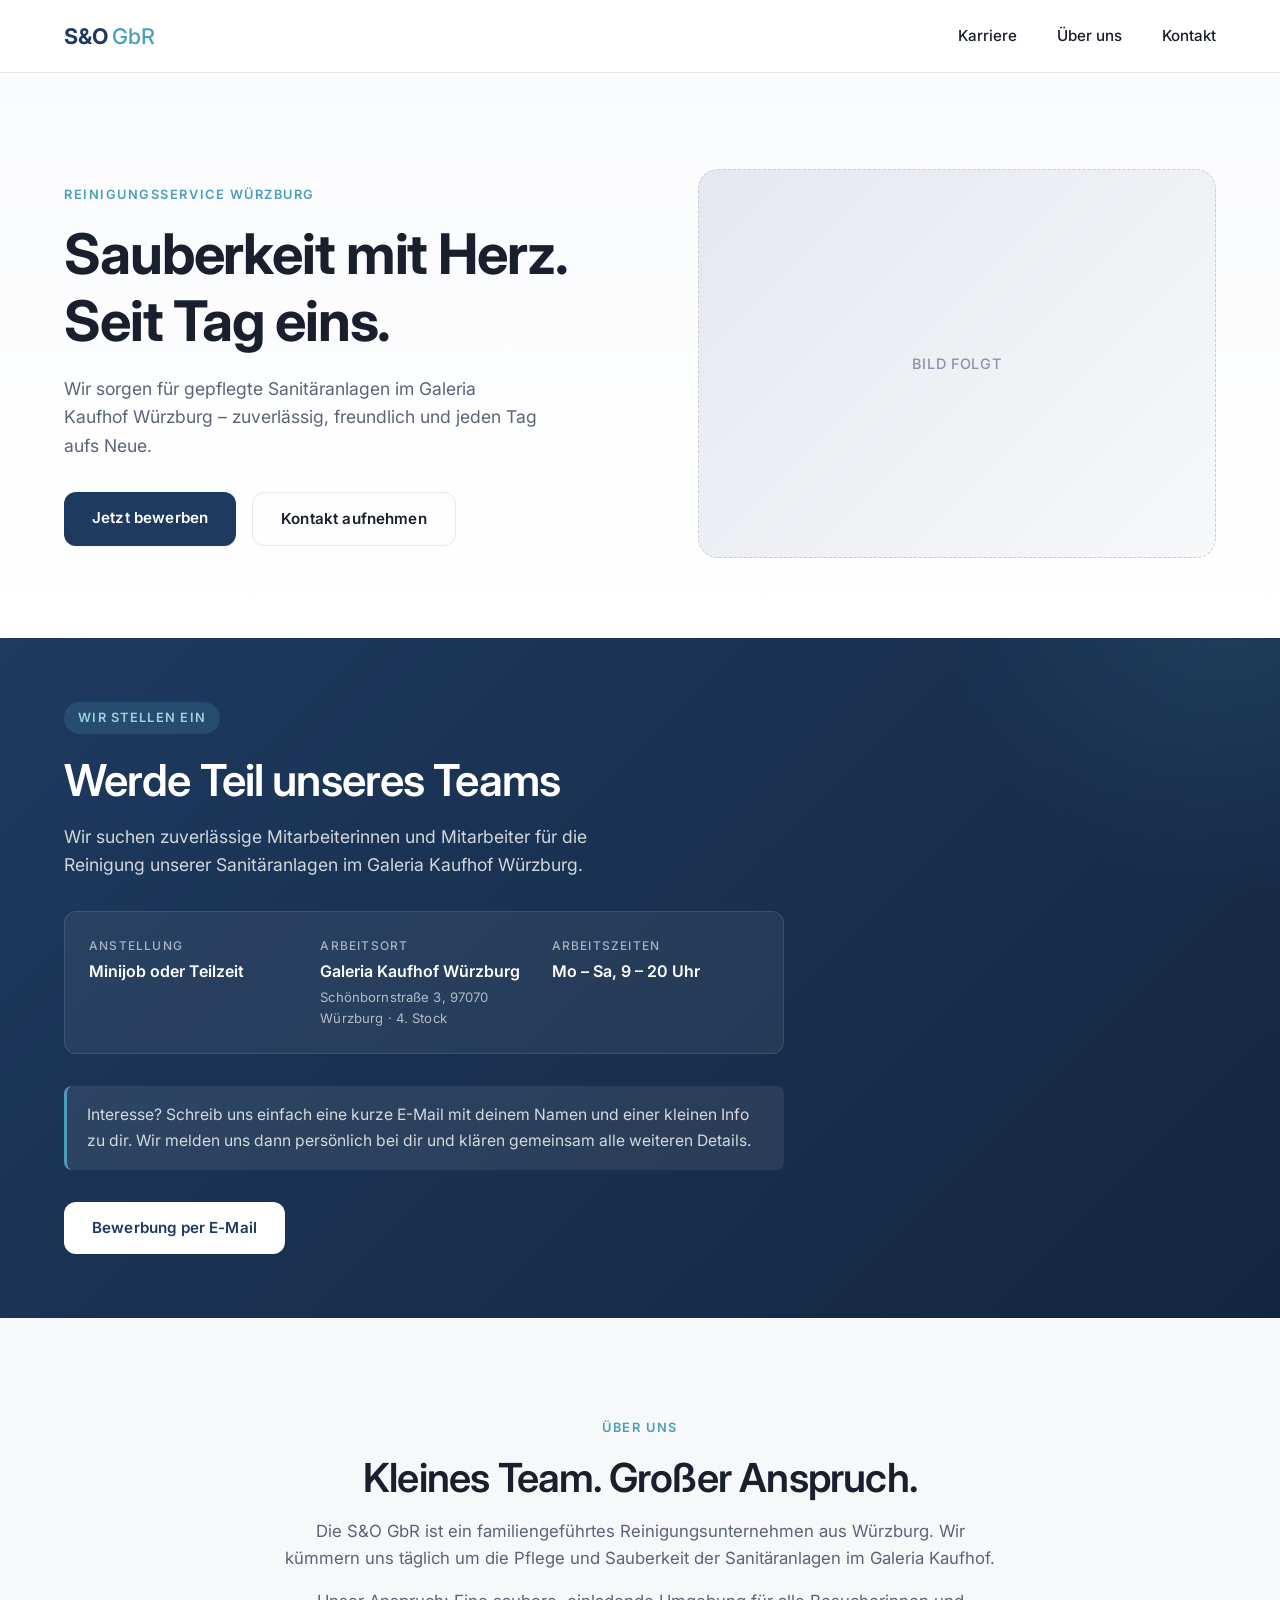
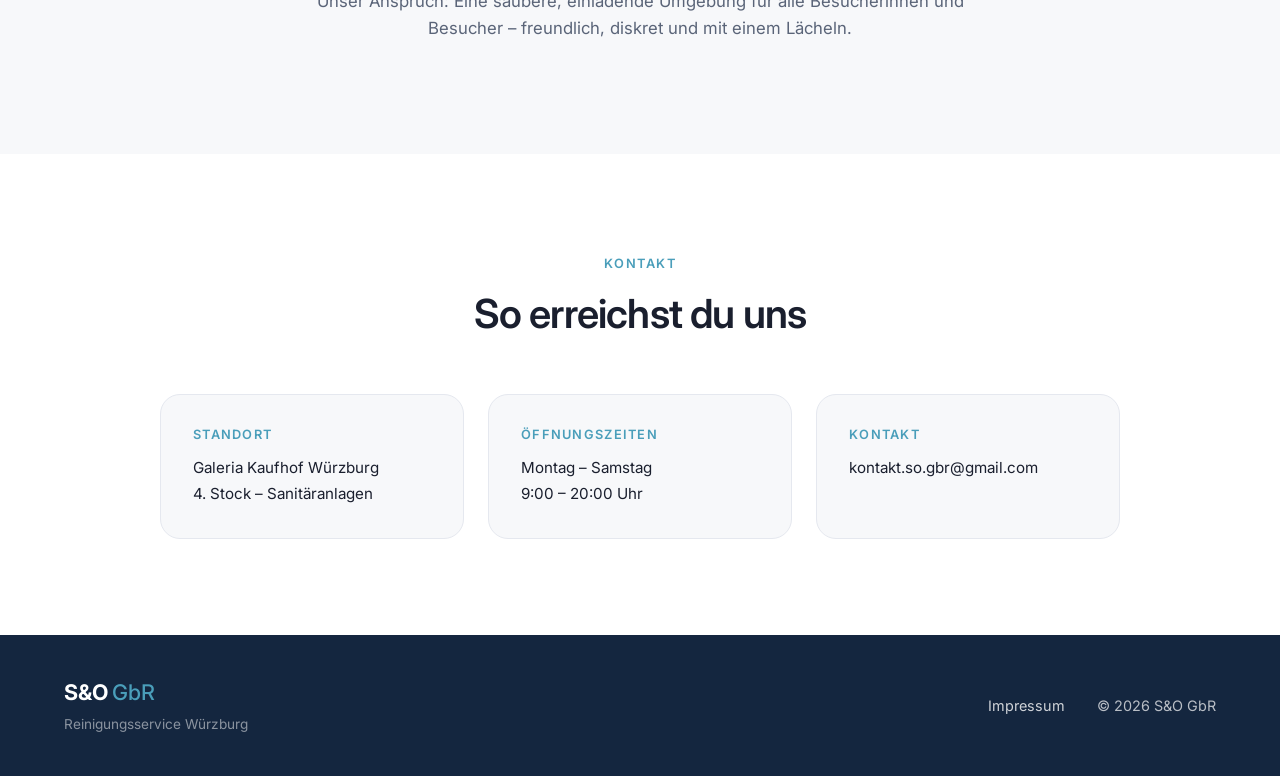
==== commit fdf49edc: "Remove: Telefonnummer überall und Namen aus Über uns" ====
--- a/index.html
+++ b/index.html
@@ -58,7 +58,6 @@
             "latitude": 49.7913,
             "longitude": 9.9534
         },
-        "telephone": "+4915778868432",
         "email": "kontakt.so.gbr@gmail.com",
         "openingHoursSpecification": [{
             "@type": "OpeningHoursSpecification",
@@ -145,7 +144,7 @@
             <div class="section-text section-text-centered">
                 <span class="eyebrow">Über uns</span>
                 <h2 id="ueber-heading">Kleines Team. Großer Anspruch.</h2>
-                <p>Die S&amp;O GbR ist ein familiengeführtes Reinigungsunternehmen aus Würzburg. Unter der Leitung von Sandra und Oliver Feldbusch kümmern wir uns täglich um die Pflege und Sauberkeit der Sanitäranlagen im Galeria Kaufhof.</p>
+                <p>Die S&amp;O GbR ist ein familiengeführtes Reinigungsunternehmen aus Würzburg. Wir kümmern uns täglich um die Pflege und Sauberkeit der Sanitäranlagen im Galeria Kaufhof.</p>
                 <p>Unser Anspruch: Eine saubere, einladende Umgebung für alle Besucherinnen und Besucher – freundlich, diskret und mit einem Lächeln.</p>
             </div>
         </div>
@@ -170,8 +169,7 @@
                 <div class="contact-card">
                     <h3>Kontakt</h3>
                     <p>
-                        <a href="mailto:kontakt.so.gbr@gmail.com">kontakt.so.gbr@gmail.com</a><br>
-                        <a href="tel:+4915778868432">0157 78868432</a>
+                        <a href="mailto:kontakt.so.gbr@gmail.com">kontakt.so.gbr@gmail.com</a>
                     </p>
                 </div>
             </div>
